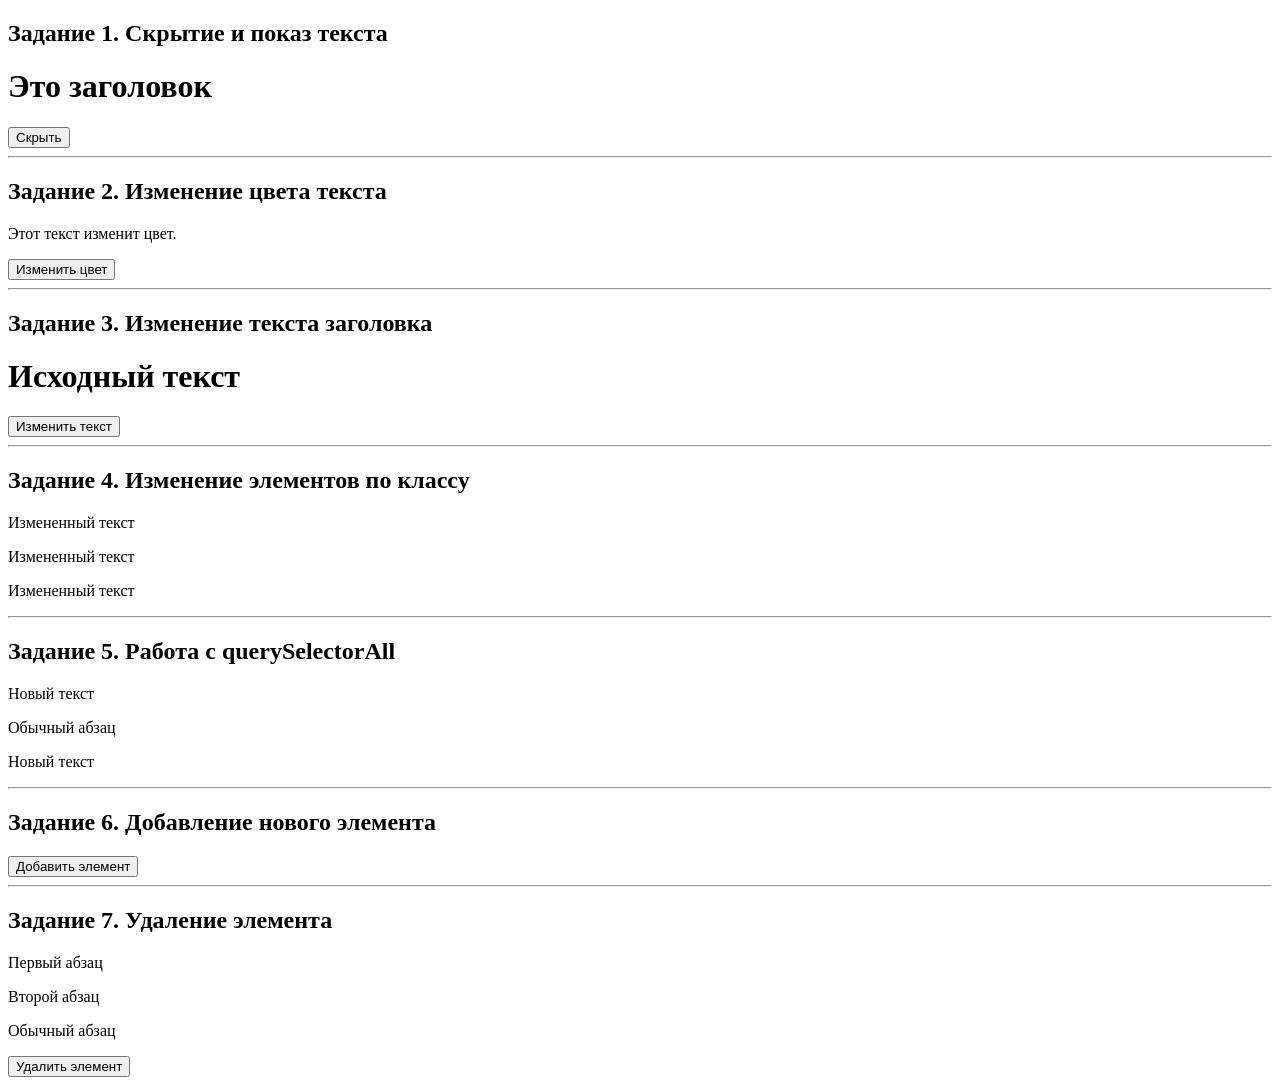
==== hw9/hw-9.html @ f1aa877b "домашка 9 готова" ====
<!DOCTYPE html>
<html lang="en">

<head>
    <meta charset="UTF-8">
    <meta name="viewport" content="width=device-width, initial-scale=1.0">
    <title>Домашняя работа 9</title>
</head>

<body>

    <!-- Задание 1 -->
    <h2>Задание 1. Скрытие и показ текста</h2>
    <h1 id="title1">Это заголовок</h1>
    <button id="toggleBtn">Скрыть</button>

    <hr>

    <!-- Задание 2 -->
    <h2>Задание 2. Изменение цвета текста</h2>
    <p id="paragraph1">Этот текст изменит цвет.</p>
    <button id="colorBtn">Изменить цвет</button>

    <hr>

    <!-- Задание 3 -->
    <h2>Задание 3. Изменение текста заголовка</h2>
    <h1 id="title2">Исходный текст</h1>
    <button id="textBtn">Изменить текст</button>

    <hr>

    <!-- Задание 4 -->
    <h2>Задание 4. Изменение элементов по классу</h2>
    <p class="description">Описание 1</p>
    <p class="description">Описание 2</p>
    <p class="description">Описание 3</p>

    <hr>

    <!-- Задание 5 -->
    <h2>Задание 5. Работа с querySelectorAll</h2>
    <p class="description-task5">Абзац 1</p>
    <p>Обычный абзац</p>
    <p class="description-task5">Абзац 2</p>

    <hr>

    <!-- Задание 6 -->
    <h2>Задание 6. Добавление нового элемента</h2>
    <button id="addBtn">Добавить элемент</button>

    <hr>

    <!-- Задание 7 -->
    <h2>Задание 7. Удаление элемента</h2>
    <p class="remove-description">Первый абзац</p>
    <p class="remove-description">Второй абзац</p>
    <p>Обычный абзац</p>
    <button id="removeBtn">Удалить элемент</button>

    <script src="hw-9.js"></script>
</body>

</html>
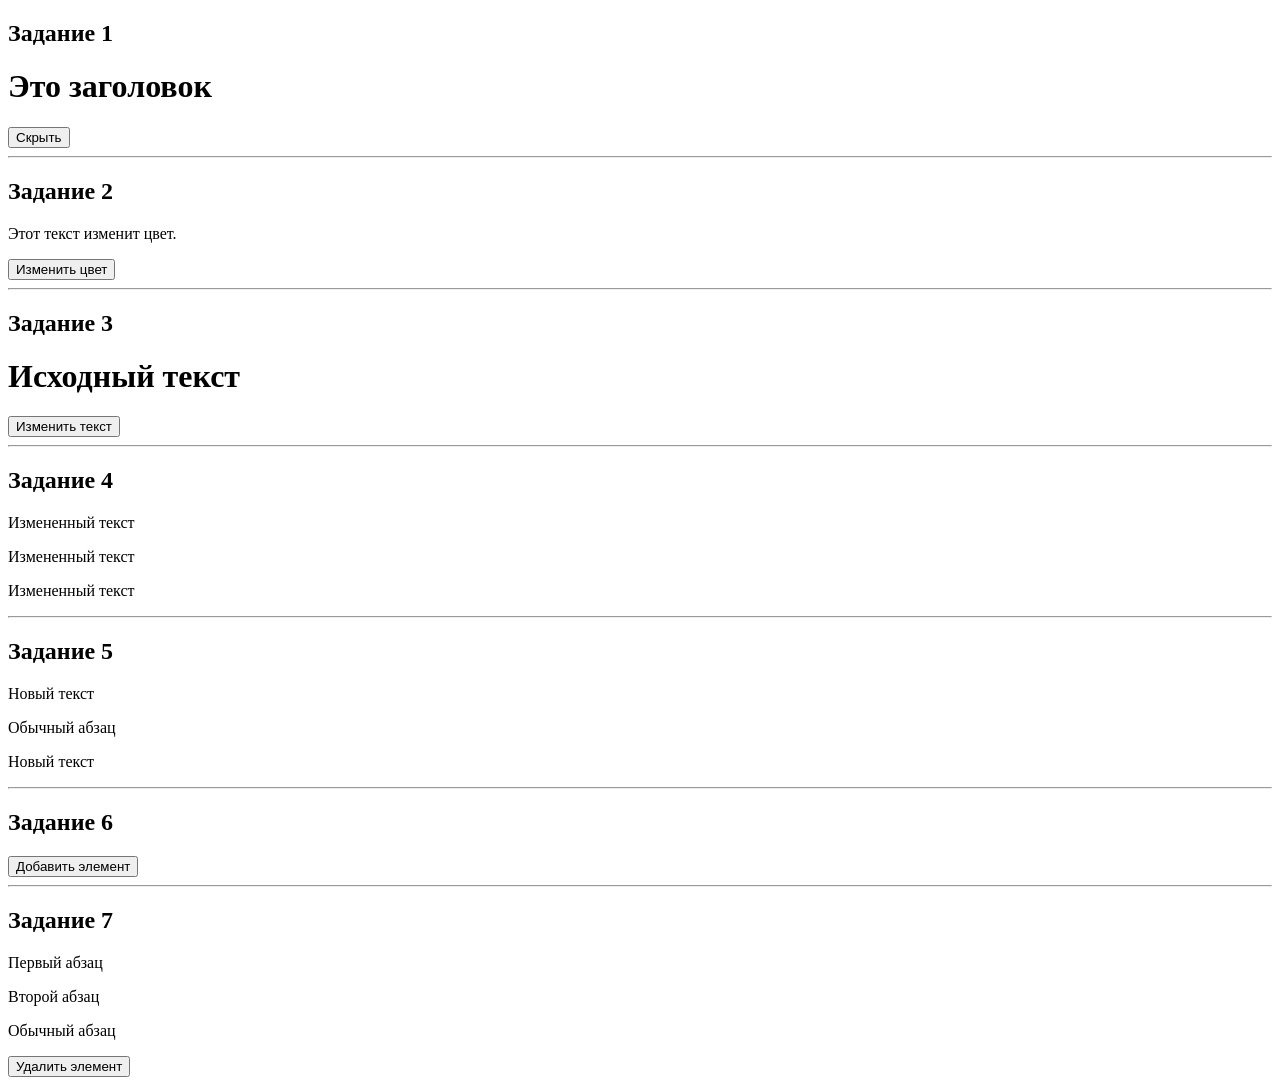
==== commit 3cd2cf61: "правки домашка 9" ====
--- a/hw9/hw-9.html
+++ b/hw9/hw-9.html
@@ -10,28 +10,28 @@
 <body>
 
     <!-- Задание 1 -->
-    <h2>Задание 1. Скрытие и показ текста</h2>
+    <h2>Задание 1</h2>
     <h1 id="title1">Это заголовок</h1>
     <button id="toggleBtn">Скрыть</button>
 
     <hr>
 
     <!-- Задание 2 -->
-    <h2>Задание 2. Изменение цвета текста</h2>
+    <h2>Задание 2</h2>
     <p id="paragraph1">Этот текст изменит цвет.</p>
     <button id="colorBtn">Изменить цвет</button>
 
     <hr>
 
     <!-- Задание 3 -->
-    <h2>Задание 3. Изменение текста заголовка</h2>
+    <h2>Задание 3</h2>
     <h1 id="title2">Исходный текст</h1>
     <button id="textBtn">Изменить текст</button>
 
     <hr>
 
     <!-- Задание 4 -->
-    <h2>Задание 4. Изменение элементов по классу</h2>
+    <h2>Задание 4</h2>
     <p class="description">Описание 1</p>
     <p class="description">Описание 2</p>
     <p class="description">Описание 3</p>
@@ -39,7 +39,7 @@
     <hr>
 
     <!-- Задание 5 -->
-    <h2>Задание 5. Работа с querySelectorAll</h2>
+    <h2>Задание 5</h2>
     <p class="description-task5">Абзац 1</p>
     <p>Обычный абзац</p>
     <p class="description-task5">Абзац 2</p>
@@ -47,13 +47,13 @@
     <hr>
 
     <!-- Задание 6 -->
-    <h2>Задание 6. Добавление нового элемента</h2>
+    <h2>Задание 6</h2>
     <button id="addBtn">Добавить элемент</button>
 
     <hr>
 
     <!-- Задание 7 -->
-    <h2>Задание 7. Удаление элемента</h2>
+    <h2>Задание 7</h2>
     <p class="remove-description">Первый абзац</p>
     <p class="remove-description">Второй абзац</p>
     <p>Обычный абзац</p>
